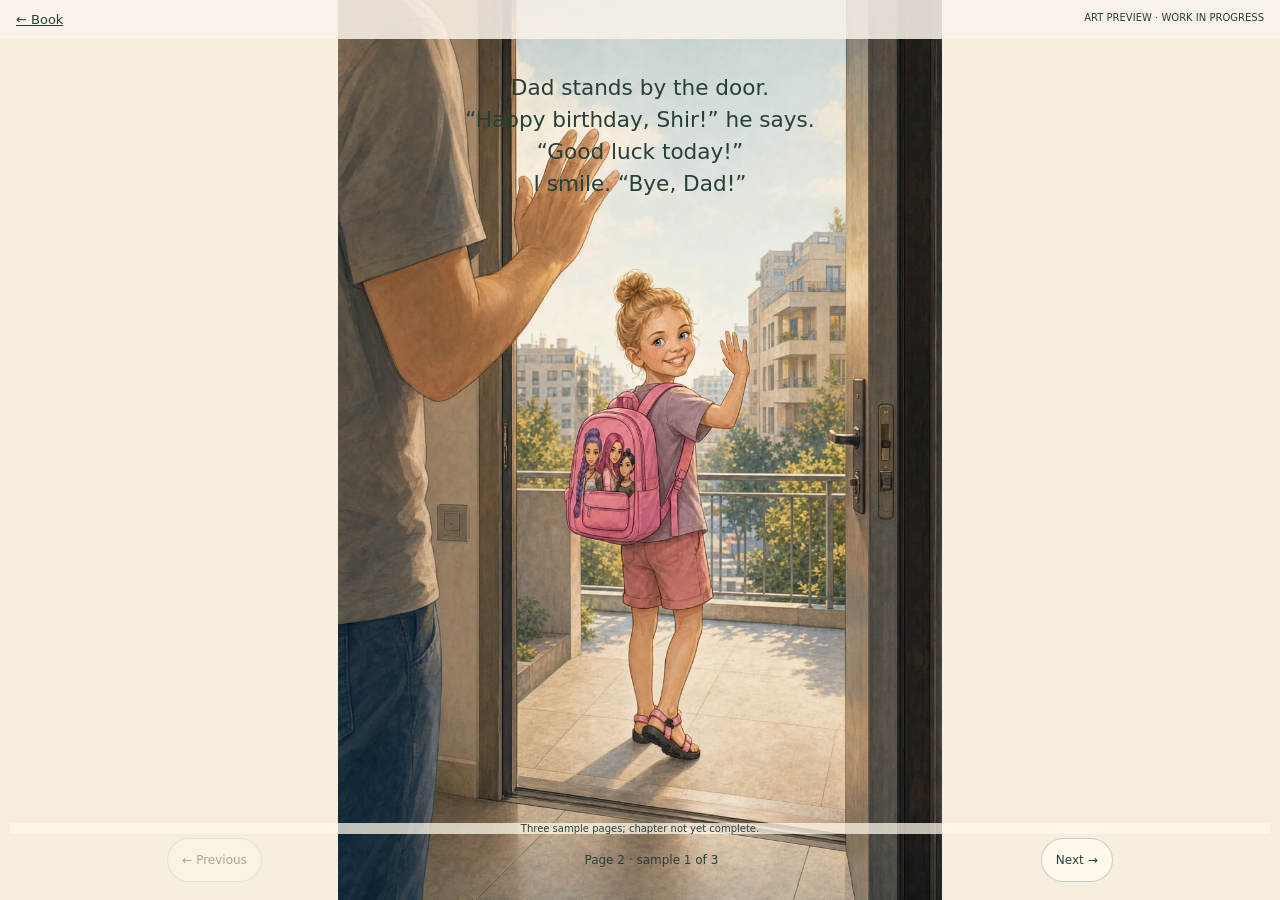
==== site/preview.html @ 6fb80044 "Add a clearly marked three-page chapter art preview" ====
<!doctype html><html lang="en"><head><meta charset="utf-8"><meta name="viewport" content="width=device-width,initial-scale=1,viewport-fit=cover"><title>Chapter 1 art preview — Shir’s Secret</title><link rel="stylesheet" href="preview.css"><script src="preview.js" defer></script></head><body><main aria-label="Chapter 1 sample pages"><header><a href="index.html">← Book</a><span>ART PREVIEW · WORK IN PROGRESS</span></header><section class="leaf" id="page2" ><img src="assets/sample-02.webp" width="960" height="1431" alt="Shir waves goodbye to Dad as she leaves home"><div class="copy"><p>Dad stands by the door.  <br>“Happy birthday, Shir!” he says.  <br>“Good luck today!”  <br>I smile. “Bye, Dad!”</p></div></section><section class="leaf" id="page12" hidden><img src="assets/sample-12.webp" width="960" height="1431" alt="Shir looks through the city gate into a glowing garden"><div class="copy"><p>I push the door wide.<br>A garden?<br>Here?  <br>Between all these buildings?</p></div></section><section class="leaf" id="page16" hidden><img src="assets/sample-16.webp" width="960" height="1431" alt="Shir discovers a large speckled egg behind a bush"><div class="copy"><p>I look over the bush.<br>An egg.  <br>An egg as big as my school bag!<br>Then the egg moves.</p></div></section><nav aria-label="Sample page navigation"><button id="prev" disabled>← Previous</button><span id="position" aria-live="polite">Page 2 · sample 1 of 3</span><button id="next">Next →</button></nav><p class="note" id="note">Three sample pages; chapter not yet complete.</p></main></body></html>
---- site/preview.css ----
*{box-sizing:border-box}body{margin:0;background:#ede5d5;color:#283f39;font-family:system-ui,sans-serif}main{height:100dvh;overflow:hidden;position:relative}.leaf{position:absolute;inset:0;background:#f6efdf;animation:arrive .45s ease both;transform-origin:left center}.leaf img{width:100%;height:100%;object-fit:cover;object-position:center}.copy{position:absolute;top:8%;left:50%;transform:translateX(-50%);width:min(86vw,calc(100dvh * .59));font-size:clamp(17px,2.4dvh,25px);line-height:1.48;text-align:center}.copy p{margin:0}header{position:absolute;top:0;left:0;right:0;z-index:3;display:flex;justify-content:space-between;gap:12px;padding:12px 16px;font-size:10px;background:#faf3e9dd}header a{font-size:13px;color:inherit}nav{position:absolute;bottom:max(18px,env(safe-area-inset-bottom));left:0;right:0;z-index:3;display:flex;align-items:center;justify-content:space-around;gap:8px;padding:0 10px;font-size:12px}button{min-height:44px;padding:8px 14px;border:1px solid #60756b55;border-radius:24px;background:#fff9edee;color:inherit;font:inherit}button:disabled{opacity:.4}.note{position:absolute;bottom:66px;left:10px;right:10px;text-align:center;font-size:10px;margin:0;background:#fff8e9bb}a:focus-visible,button:focus-visible{outline:3px solid #9a652a;outline-offset:3px}[hidden]{display:none!important}@keyframes arrive{from{transform:perspective(1800px) rotateY(-12deg);opacity:.4}to{transform:none;opacity:1}}@media(min-aspect-ratio:1/1){.leaf img{object-fit:contain}}@media(prefers-reduced-motion:reduce){.leaf{animation:none}}
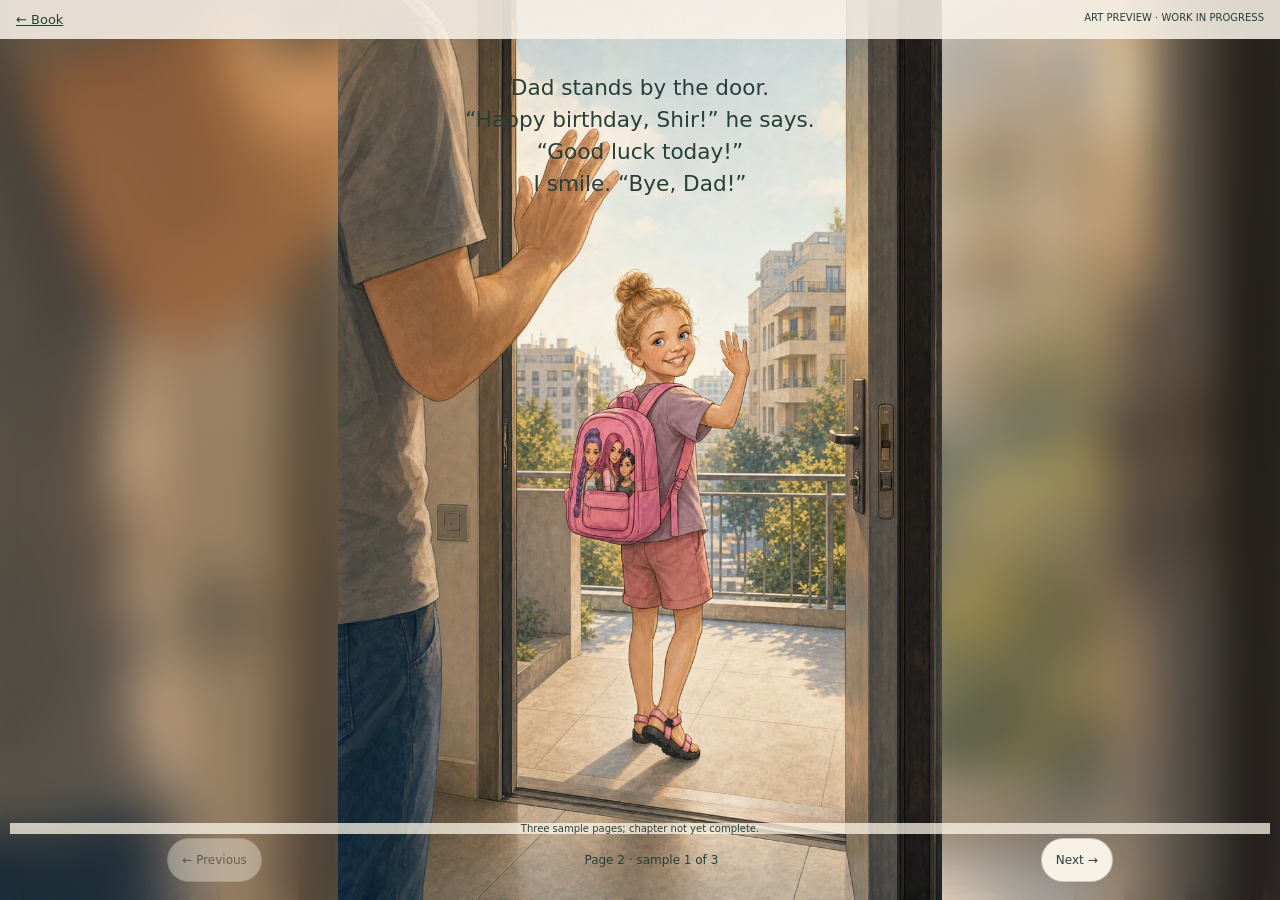
==== commit 4831497c: "Match page twelve scale to cover and update staging preview" ====
--- a/site/preview.html
+++ b/site/preview.html
@@ -1 +1 @@
-<!doctype html><html lang="en"><head><meta charset="utf-8"><meta name="viewport" content="width=device-width,initial-scale=1,viewport-fit=cover"><title>Chapter 1 art preview — Shir’s Secret</title><link rel="stylesheet" href="preview.css"><script src="preview.js" defer></script></head><body><main aria-label="Chapter 1 sample pages"><header><a href="index.html">← Book</a><span>ART PREVIEW · WORK IN PROGRESS</span></header><section class="leaf" id="page2" ><img src="assets/sample-02.webp" width="960" height="1431" alt="Shir waves goodbye to Dad as she leaves home"><div class="copy"><p>Dad stands by the door.  <br>“Happy birthday, Shir!” he says.  <br>“Good luck today!”  <br>I smile. “Bye, Dad!”</p></div></section><section class="leaf" id="page12" hidden><img src="assets/sample-12.webp" width="960" height="1431" alt="Shir looks through the city gate into a glowing garden"><div class="copy"><p>I push the door wide.<br>A garden?<br>Here?  <br>Between all these buildings?</p></div></section><section class="leaf" id="page16" hidden><img src="assets/sample-16.webp" width="960" height="1431" alt="Shir discovers a large speckled egg behind a bush"><div class="copy"><p>I look over the bush.<br>An egg.  <br>An egg as big as my school bag!<br>Then the egg moves.</p></div></section><nav aria-label="Sample page navigation"><button id="prev" disabled>← Previous</button><span id="position" aria-live="polite">Page 2 · sample 1 of 3</span><button id="next">Next →</button></nav><p class="note" id="note">Three sample pages; chapter not yet complete.</p></main></body></html>+<!doctype html><html lang="en"><head><meta charset="utf-8"><meta name="viewport" content="width=device-width,initial-scale=1,viewport-fit=cover"><title>Chapter 1 art preview — Shir’s Secret</title><link rel="stylesheet" href="preview.css?v=2"><script src="preview.js?v=2" defer></script></head><body><main aria-label="Chapter 1 sample pages"><header><a href="index.html">← Book</a><span>ART PREVIEW · WORK IN PROGRESS</span></header><section class="leaf" id="page2" style="background-image:url(assets/sample-02.webp)" ><img src="assets/sample-02.webp" width="960" height="1431" alt="Shir waves goodbye to Dad as she leaves home"><div class="copy"><p>Dad stands by the door.  <br>“Happy birthday, Shir!” he says.  <br>“Good luck today!”  <br>I smile. “Bye, Dad!”</p></div></section><section class="leaf" id="page12" style="background-image:url(assets/sample-12.webp?v=scale2)" hidden><img src="assets/sample-12.webp?v=scale2" width="960" height="1431" alt="Shir looks through the city gate into a glowing garden"><div class="copy"><p>I push the door wide.<br>A garden?<br>Here?  <br>Between all these buildings?</p></div></section><section class="leaf" id="page16" style="background-image:url(assets/sample-16.webp)" hidden><img src="assets/sample-16.webp" width="960" height="1431" alt="Shir discovers a large speckled egg behind a bush"><div class="copy"><p>I look over the bush.<br>An egg.  <br>An egg as big as my school bag!<br>Then the egg moves.</p></div></section><nav aria-label="Sample page navigation"><button id="prev" disabled>← Previous</button><span id="position" aria-live="polite">Page 2 · sample 1 of 3</span><button id="next">Next →</button></nav><p class="note" id="note">Three sample pages; chapter not yet complete.</p></main></body></html>
--- a/site/preview.css
+++ b/site/preview.css
@@ -1 +1,2 @@
-*{box-sizing:border-box}body{margin:0;background:#ede5d5;color:#283f39;font-family:system-ui,sans-serif}main{height:100dvh;overflow:hidden;position:relative}.leaf{position:absolute;inset:0;background:#f6efdf;animation:arrive .45s ease both;transform-origin:left center}.leaf img{width:100%;height:100%;object-fit:cover;object-position:center}.copy{position:absolute;top:8%;left:50%;transform:translateX(-50%);width:min(86vw,calc(100dvh * .59));font-size:clamp(17px,2.4dvh,25px);line-height:1.48;text-align:center}.copy p{margin:0}header{position:absolute;top:0;left:0;right:0;z-index:3;display:flex;justify-content:space-between;gap:12px;padding:12px 16px;font-size:10px;background:#faf3e9dd}header a{font-size:13px;color:inherit}nav{position:absolute;bottom:max(18px,env(safe-area-inset-bottom));left:0;right:0;z-index:3;display:flex;align-items:center;justify-content:space-around;gap:8px;padding:0 10px;font-size:12px}button{min-height:44px;padding:8px 14px;border:1px solid #60756b55;border-radius:24px;background:#fff9edee;color:inherit;font:inherit}button:disabled{opacity:.4}.note{position:absolute;bottom:66px;left:10px;right:10px;text-align:center;font-size:10px;margin:0;background:#fff8e9bb}a:focus-visible,button:focus-visible{outline:3px solid #9a652a;outline-offset:3px}[hidden]{display:none!important}@keyframes arrive{from{transform:perspective(1800px) rotateY(-12deg);opacity:.4}to{transform:none;opacity:1}}@media(min-aspect-ratio:1/1){.leaf img{object-fit:contain}}@media(prefers-reduced-motion:reduce){.leaf{animation:none}}+*{box-sizing:border-box}body{margin:0;background:#ede5d5;color:#283f39;font-family:system-ui,sans-serif}main{height:100dvh;overflow:hidden;position:relative}.leaf{position:absolute;inset:0;background:#f6efdf;animation:arrive .45s ease both;transform-origin:left center}.leaf img{width:100%;height:100%;object-fit:cover;object-position:center}.copy{position:absolute;top:8%;left:50%;transform:translateX(-50%);width:min(86vw,calc(100dvh * .59));font-size:clamp(17px,2.4dvh,25px);line-height:1.48;text-align:center}.copy p{margin:0}header{position:absolute;top:0;left:0;right:0;z-index:3;display:flex;justify-content:space-between;gap:12px;padding:12px 16px;font-size:10px;background:#faf3e9dd}header a{font-size:13px;color:inherit}nav{position:absolute;bottom:max(18px,env(safe-area-inset-bottom));left:0;right:0;z-index:3;display:flex;align-items:center;justify-content:space-around;gap:8px;padding:0 10px;font-size:12px}button{min-height:44px;padding:8px 14px;border:1px solid #60756b55;border-radius:24px;background:#fff9edee;color:inherit;font:inherit}button:disabled{opacity:.4}.note{position:absolute;bottom:66px;left:10px;right:10px;text-align:center;font-size:10px;margin:0;background:#fff8e9bb}a:focus-visible,button:focus-visible{outline:3px solid #9a652a;outline-offset:3px}[hidden]{display:none!important}@keyframes arrive{from{transform:perspective(1800px) rotateY(-12deg);opacity:.4}to{transform:none;opacity:1}}@media(min-aspect-ratio:1696/2528){.leaf img{object-fit:contain}}@media(prefers-reduced-motion:reduce){.leaf{animation:none}}
+.leaf{background-size:cover;background-position:center}.leaf::before{content:"";position:absolute;inset:0;background:inherit;filter:blur(24px);transform:scale(1.06)}.leaf img{position:relative}.copy{z-index:1}
